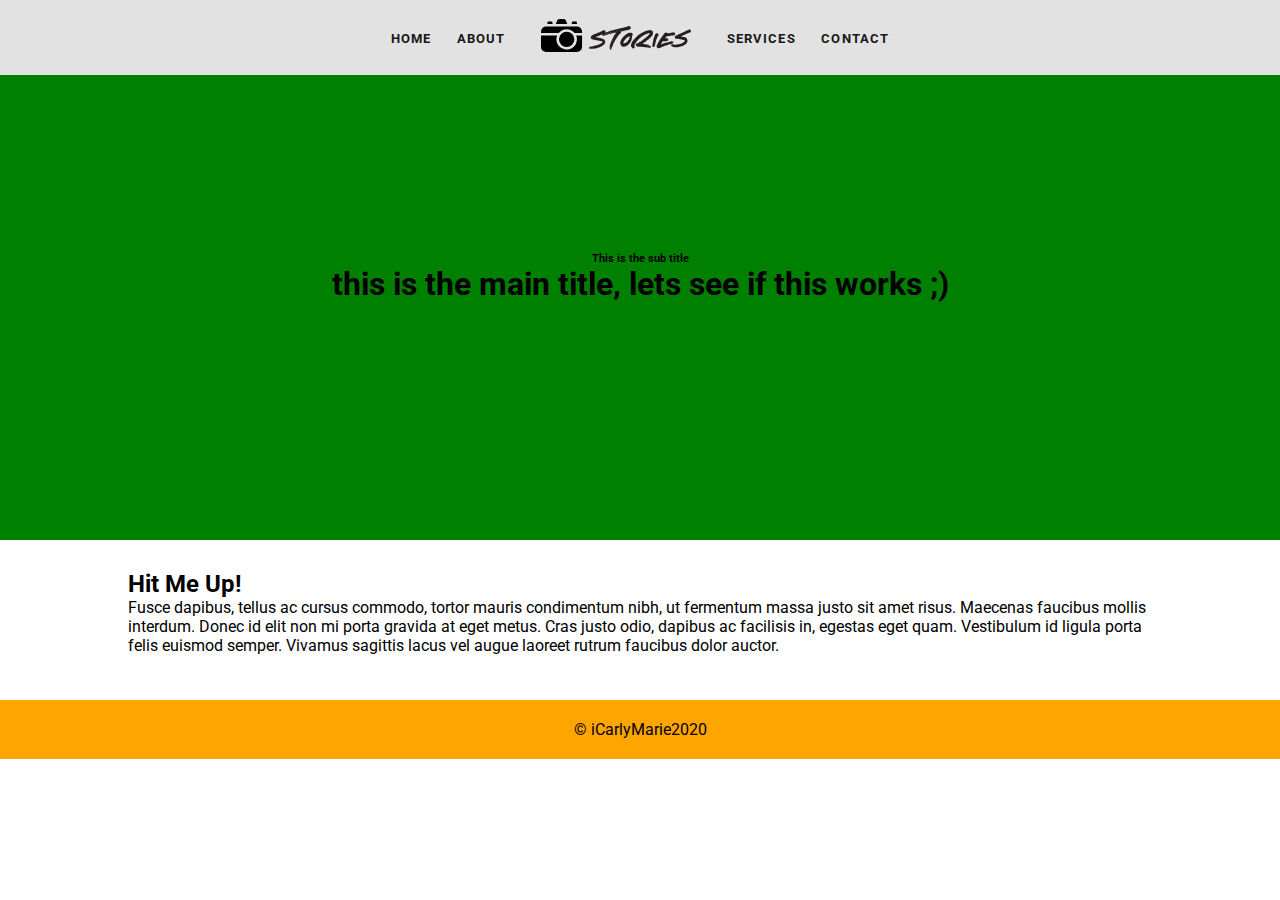
==== contact.html @ da689515 "initial commit" ====
<!DOCTYPE html>
<html lang="en">
<head>
	<meta charset="UTF-8">
	<meta name="viewport" content="width=device-width, initial-scale=1.0">
	<title>Photo Stories</title>

	<!--[if lt IE 9]>
	  <script src="https://cdnjs.cloudflare.com/ajax/libs/html5shiv/3.7.3/html5shiv.min.js"></script>
	<![endif]-->

	<!-- CSS Links -->
	<link href="https://fonts.googleapis.com/css2?family=Roboto:wght@400;900&display=swap" rel="stylesheet">
	<link rel="stylesheet" href="css/styles.css">
	<!-- End CSS Links -->

</head>
<body>

<header class="main">
	<nav>
		<ul>
			<li><a href="index.html">Home</a></li>
			<li><a href="about.html">About</a></li>
			<li><a href="index.html"><img src="img/main-logo.svg" alt="Photo Stories"></a></li>
			<li><a href="#">Services</a></li>
			<li><a href="contact.html">Contact</a></li>
		</ul>
	</nav>

	<section class="hero">
		<div class="container">
			<div class="items">
				<h6>This is the sub title</h6>
				<h1>this is the main title, lets see if this works ;)</h1>
			</div>
		</div>
	</section>
</header>

<article class="info">
	<div class="container">

		<h6>Hit Me Up!</h6>
		<p>Fusce dapibus, tellus ac cursus commodo, tortor mauris condimentum nibh, ut fermentum massa justo sit amet risus. Maecenas faucibus mollis interdum. Donec id elit non mi porta gravida at eget metus. Cras justo odio, dapibus ac facilisis in, egestas eget quam. Vestibulum id ligula porta felis euismod semper. Vivamus sagittis lacus vel augue laoreet rutrum faucibus dolor auctor.</p>

	</div>
</article>

</section>

<footer>
	<div class="container">
		<p>&copy; iCarlyMarie2020</p>
	</div>
</footer>


	</body>
</html>
---- css/styles.css ----
* { 
	margin: 0; 
	padding: 0; 
	overflow-x: hidden;
}

body {
	font-family: 'Roboto', sans-serif;
}

.container {
	width: 80%;
	max-width: 100%;
	margin: 0 auto;
	padding: 0 50px;
}

header.main {
	position: relative;
	height: 60vh;
	background-color: green;
}

header.main nav {

}

figure {
	margin-bottom: 30px;
}

header.main nav ul {
	margin: 0;
	padding: 0;
	list-style: none;
	display: flex;
	justify-content: center;
	align-items: center;
	background: #e2e2e2;
	height: 75px;
}

header.main nav ul li a img {
	padding: 0 10px;
	width: 150px;
	max-width: 100%;
}

header.main nav ul li > a {
	font-size: .8em;
	letter-spacing: .07rem;
	font-weight: bold;
	margin: 0 .8rem;
	text-transform: uppercase;
	color: #181818;
	text-decoration: none;
}

@media (max-width: 850px) {

	header.main nav ul li > a {
		font-size: .7em;
	}

	header.main nav ul li a img {
		width: 100px;
	}

}

.hero {
	
}

.hero .container {
	height: 45vh;
	display: flex;
	justify-content: center;
	align-items: center;	
}

.items {
	display: flex;
	justify-content: center;
	align-items: center;
	flex-direction: column;
}

.blurb {
	background-color: pink;
	margin: 0;
	padding: 100px 50px;
	text-align: center;
}

.blurb h6 {
	font-size: 1rem;
	text-transform: uppercase;
	letter-spacing: .07rem;
}

.blurb p {
	font-size: 2rem;
}

@media (max-width: 850px) {
	.blurb p {
		font-size: 1.5rem
	}
}


section#impulse {
	margin: 100px 0;
}

section#impulse .container {
	display: flex;
	justify-content: center;
}

.impulse-item {
	padding: 0 15px;
}

@media (max-width: 850px) {

	section#impulse .container {
		flex-direction: column;
	}

	section#impulse .container .impulse-item {
		margin-bottom: 20px;
	}

}

footer {
	text-align: center;
	background-color: orange;
	padding: 20px 0;
}

.info {
	margin: 30px auto;
}

.info h6 {
	font-size: 1.5rem;
}

.info p {
	margin-bottom: 15px;
	font-size: 1rem;
}
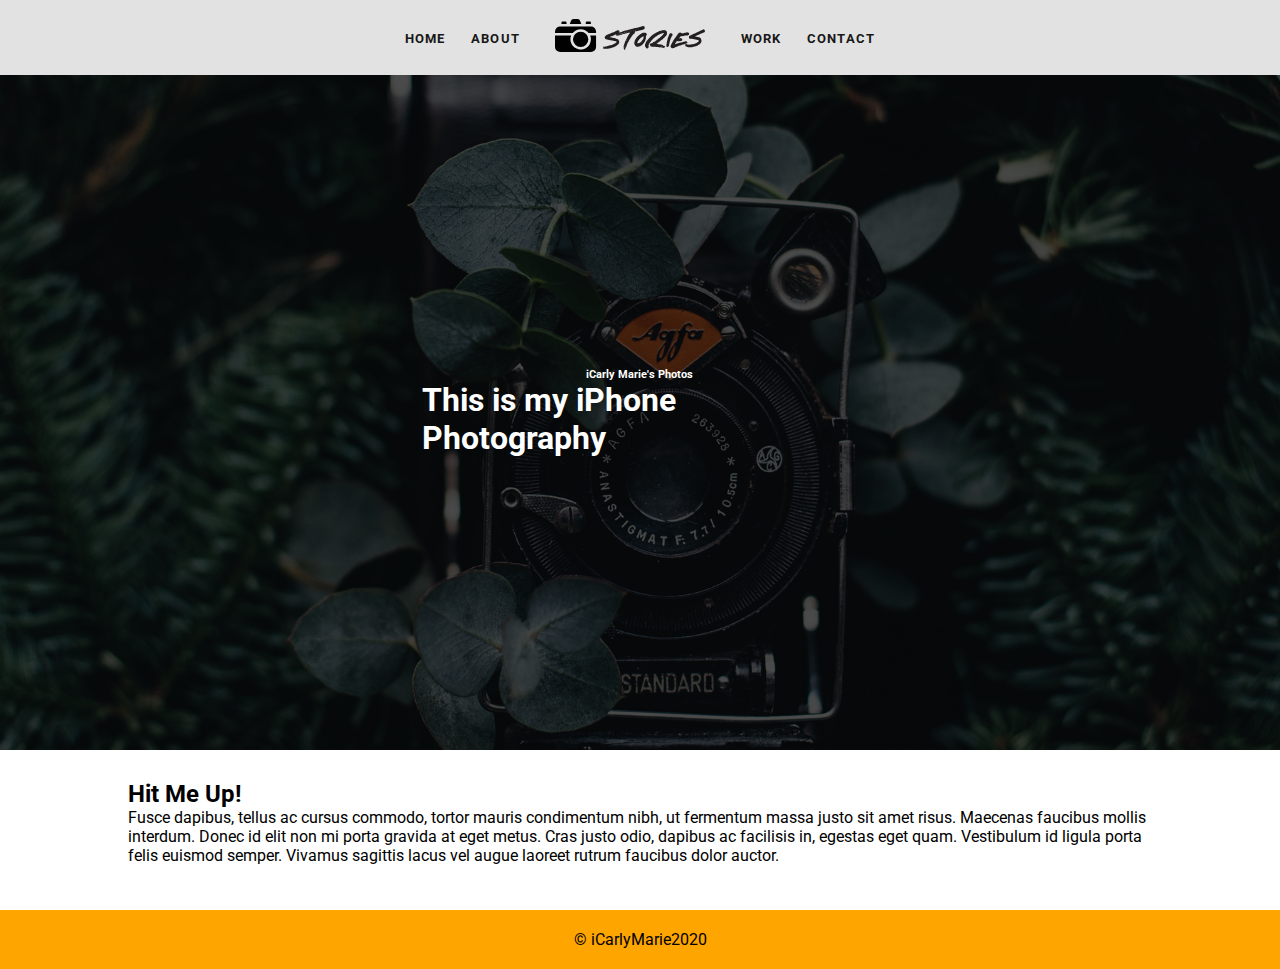
==== commit fc457227: "bring in work page" ====
--- a/contact.html
+++ b/contact.html
@@ -17,22 +17,22 @@
 </head>
 <body>
 
+<nav>
+	<ul>
+		<li><a href="index.html">Home</a></li>
+		<li><a href="about.html">About</a></li>
+		<li><a href="index.html"><img src="img/main-logo.svg" alt="Photo Stories"></a></li>
+		<li><a href="work.html">Work</a></li>
+		<li><a href="contact.html">Contact</a></li>
+	</ul>
+</nav>
+
 <header class="main">
-	<nav>
-		<ul>
-			<li><a href="index.html">Home</a></li>
-			<li><a href="about.html">About</a></li>
-			<li><a href="index.html"><img src="img/main-logo.svg" alt="Photo Stories"></a></li>
-			<li><a href="#">Services</a></li>
-			<li><a href="contact.html">Contact</a></li>
-		</ul>
-	</nav>
-
 	<section class="hero">
 		<div class="container">
 			<div class="items">
-				<h6>This is the sub title</h6>
-				<h1>this is the main title, lets see if this works ;)</h1>
+				<h6>iCarly Marie's Photos</h6>
+				<h1>This is my iPhone Photography</h1>
 			</div>
 		</div>
 	</section>
--- a/css/styles.css
+++ b/css/styles.css
@@ -13,23 +13,45 @@
 	max-width: 100%;
 	margin: 0 auto;
 	padding: 0 50px;
+	position: relative;
+	z-index: 10;
 }
 
 header.main {
 	position: relative;
-	height: 60vh;
-	background-color: green;
+	height: 75vh;
+	background-image: url(../img/hero.jpg);
+	background-size: cover;
+	background-position: center center;
+	display: flex;
+	justify-content: center;
+	align-content: center;
+	position: relative;
+	z-index: 5;
 }
 
-header.main nav {
+header.main::after {
+	position: absolute;
+	content: '';
+	background-color: rgba(0,0,0,.7);
+	right: 0;
+	left: 0;
+	top: 0;
+	bottom: 0;
+	z-index: 1;
+}
 
+.hero {
+	color: #fff;
 }
+
+header.main nav {}
 
 figure {
 	margin-bottom: 30px;
 }
 
-header.main nav ul {
+nav ul {
 	margin: 0;
 	padding: 0;
 	list-style: none;
@@ -40,13 +62,13 @@
 	height: 75px;
 }
 
-header.main nav ul li a img {
+nav ul li a img {
 	padding: 0 10px;
 	width: 150px;
 	max-width: 100%;
 }
 
-header.main nav ul li > a {
+nav ul li > a {
 	font-size: .8em;
 	letter-spacing: .07rem;
 	font-weight: bold;
@@ -58,25 +80,26 @@
 
 @media (max-width: 850px) {
 
-	header.main nav ul li > a {
+	nav ul li > a {
 		font-size: .7em;
 	}
 
-	header.main nav ul li a img {
+	nav ul li a img {
 		width: 100px;
 	}
 
 }
 
 .hero {
-	
+	display: flex;
+	justify-content: center;
+	align-content: center;
 }
 
 .hero .container {
-	height: 45vh;
 	display: flex;
 	justify-content: center;
-	align-items: center;	
+	align-content: center;	
 }
 
 .items {
